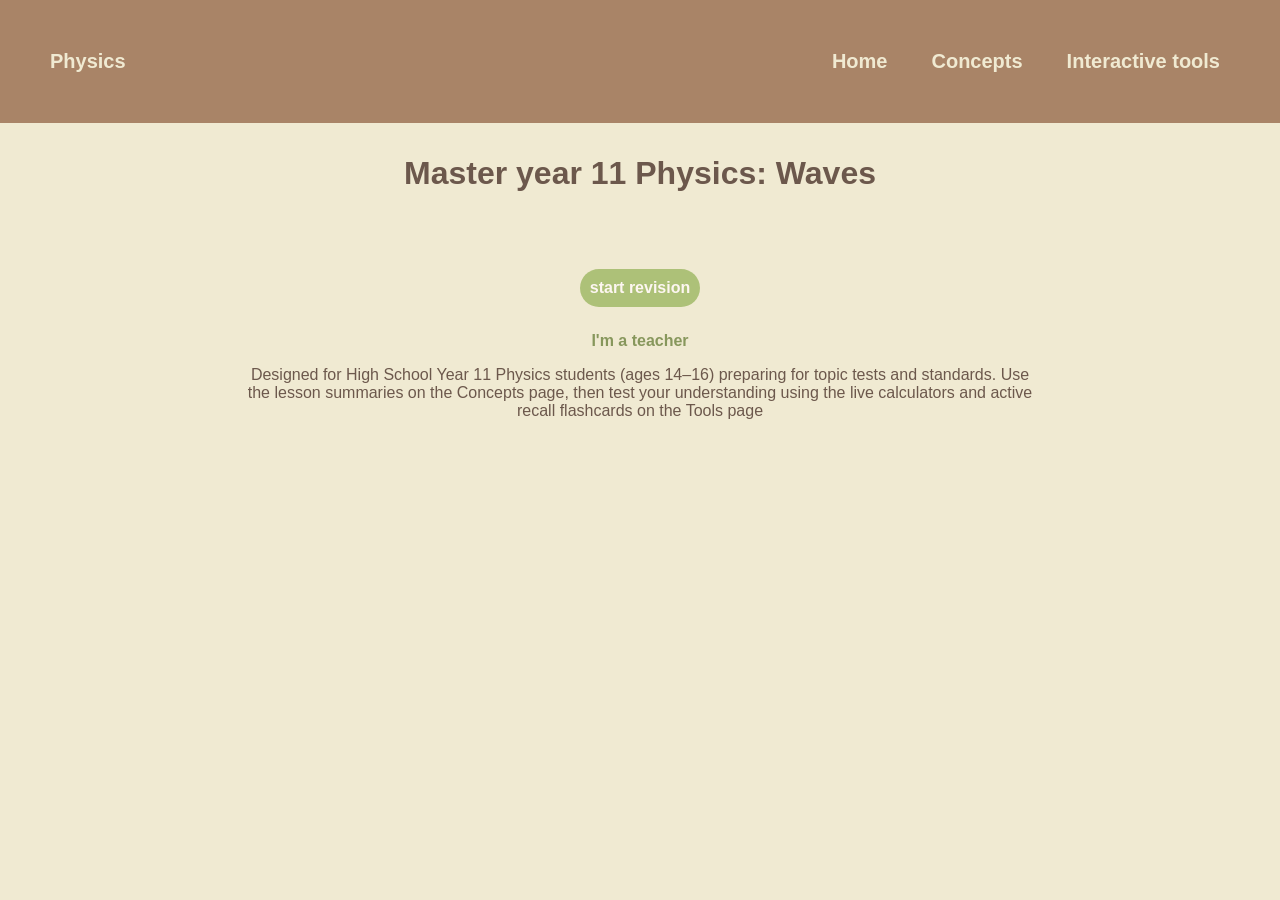
==== index.html @ 6f038c5f "js" ====
<!DOCTYPE html> <!--this is a comment to use in html-->
<html lang="en">
<head>
    <meta charset="UTF-8">
    <meta name="viewport" content="width=device-width, initial-scale=1.0">
    <link href="main.css"  rel="stylesheet" type="text/css">
    <title>Physics: Waves study resourses</title>
</head>
<body>
 <!-- nav bar--> 
  <header>
    <nav class = "navbar"> 
      <div class = "logo">Physics</div>
      <ul>
            <li><a href="index.html">Home</a></li>
            <li><a href="concept.html">Concepts</a></li>
            <li><a href="interactive.html">Interactive tools</a></li>
        </ul>
    </nav>
  </header>
  <main class = "container"> 
  <!--hero section-->  
    <div class = "hero">
      <h1>Master year 11 Physics: Waves </h1>
     </div> 
    <a href= "concept.html" class = "cta-btn">start revision </a> <br>
    
    <a href= "interactive.html" class = "button">I'm a teacher</a>
    <p>Designed for High School Year 11 Physics students (ages 14–16) preparing for topic tests and standards. 
      Use the lesson summaries on the Concepts page, then test your understanding using the live calculators and 
      active recall flashcards on the Tools page</p>
  </main>
  <footer> </footer>
</body>
</html>
---- main.css ----
/* f0ead2 */
/* dde5b6 */
/* adc178 */
/* a98467 */
/* 6c584c */
body {
    margin: 0;
    padding: 0;
    font-family: Arial, sans-serif;
    background-color: #f0ead2;
    color: #6c584c;
}
header {
    background-color: #a98467;
}

.navbar {
    display: flex;
    justify-content: space-between;
    align-items: center;
    padding: 50px;
    font-size: 20px;
}

.logo {
    color: #f0ead2;
    font-weight: bold;
}

.navbar ul {
    list-style: none;
    margin: 0;
    display: flex;
    gap: 1.5rem;
}

.navbar a {
    color: #f0ead2;
    text-decoration: none;
    font-weight: bold;
    border-radius: 6px;
    padding:10px;
}

.navbar a:hover {
    background-color: #adc178;
    color: #6c584c;
}

h1 {
    margin: 2rem;
    color: #6c584c;
}
/* Pt2 */
.container {
    max-width:800px;
    margin:auto;
    text-align: center;
}

.page-title {
    color: #6c584c;
}

.concept-card {
    background-color: #f0ead2;
    border: 2px solid #6c584c;
    margin:30px;
    border-radius: 20px; 
    box-shadow: 0 4px 6px rgba(0, 0, 0, 0.05);
    padding: 40px;
}

.concept-card h2 {
    color: #87975c;
    margin-top: 0;
    margin-bottom: 1rem;
    font-size: 1.3rem;
}

.concept-card p {
    color: #6c584c;
    line-height: 1.6;
}

.cta-btn {
    display: inline-block; /* Enables vertical margins */
    margin-top: 45px;
    margin-bottom: 25px;
    background-color: #adc178;
    text-decoration: none;
    color:#fdf6f1;
    font-weight: bold;
    padding: 10px;
    border-radius: 20px;
    transition-duration: 0.2s;
}

.cta-btn:hover {
    background-color: #8a9961;
}
.button {
    text-decoration: none;
    color: #87975c;
    font-weight: bold;
}

.button:hover {
    color: #667245;
}
.card {
    background-color: #f0ead2;
    border: 2px solid #6c584c;
    margin: 30px;
    border-radius: 20px; 
    box-shadow: 0 4px 6px rgba(0, 0, 0, 0.05);
    padding: 40px;
}

.calc-box {
    display: flex;
    flex-direction: column;
    align-items: center;
    gap: 10px;
}

.field-title {
    margin: 10px 0 2px 0;
    font-weight: bold;
    color: #6c584c;
}

.calc-box input {
    padding: 8px;
    border-radius: 6px;
    border: 1px solid #6c584c;
    width: 200px;
    text-align: center;
}
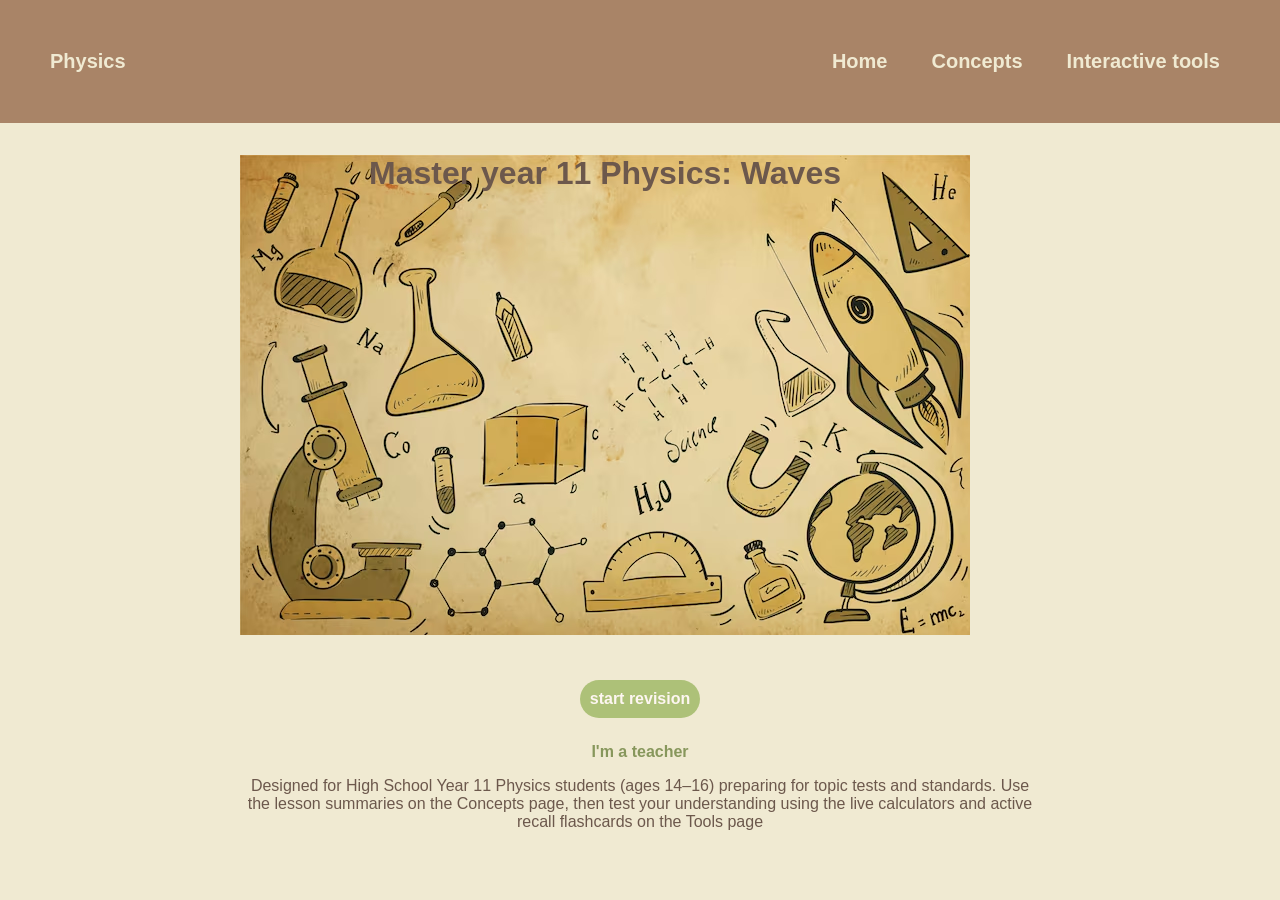
==== commit 38d6d4b5: "css" ====
--- a/index.html
+++ b/index.html
@@ -22,6 +22,7 @@
   <!--hero section-->  
     <div class = "hero">
       <h1>Master year 11 Physics: Waves </h1>
+      
      </div> 
     <a href= "concept.html" class = "cta-btn">start revision </a> <br>
     
--- a/main.css
+++ b/main.css
@@ -138,4 +138,9 @@
     width: 200px;
     text-align: center;
 }
-
+.hero{
+    background-image: url(background.jpg);
+    align-items: center;
+    width: 730px;
+    height: 480px;
+}
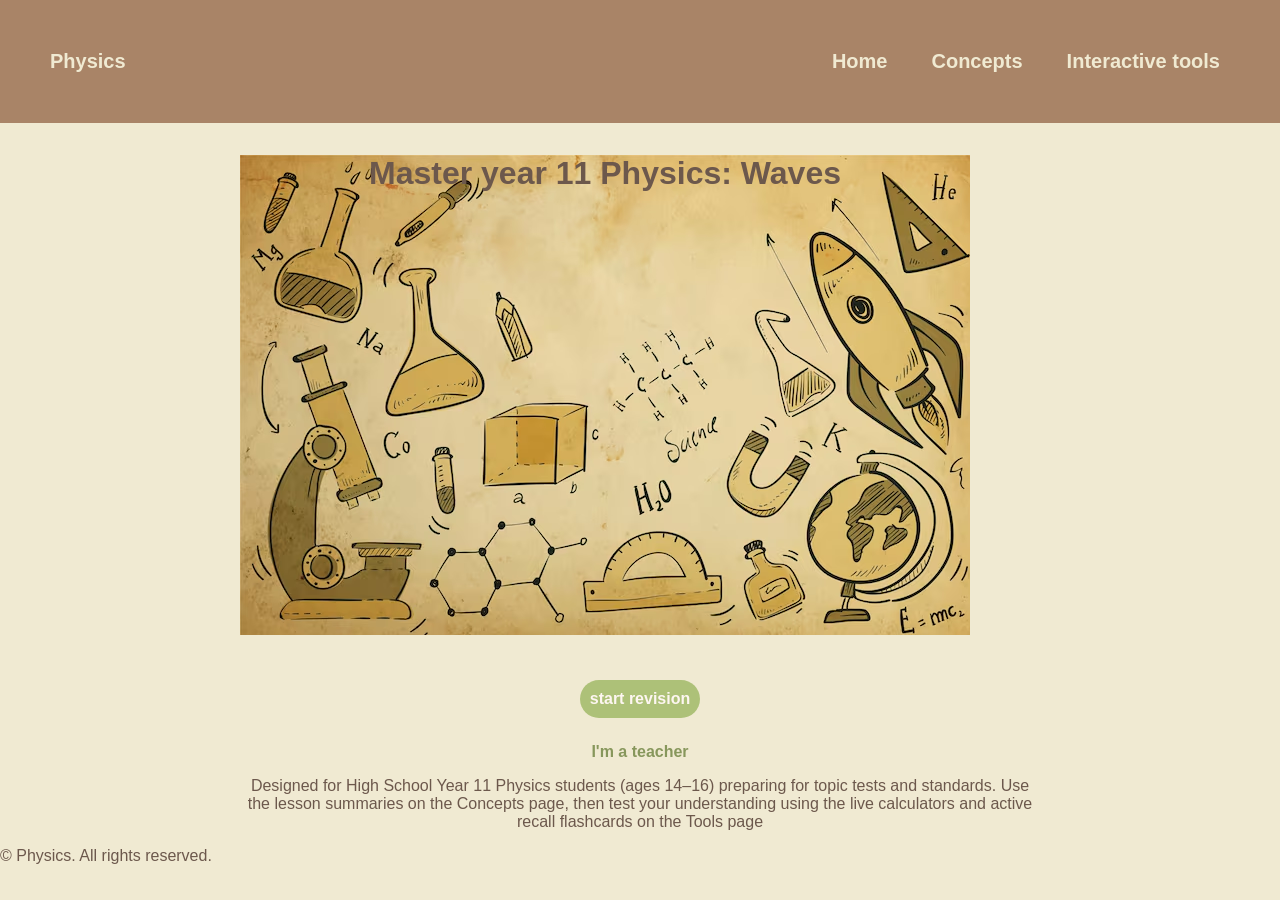
==== commit 6280c84e: "css +" ====
--- a/index.html
+++ b/index.html
@@ -25,12 +25,13 @@
       
      </div> 
     <a href= "concept.html" class = "cta-btn">start revision </a> <br>
-    
+    <!-- the start revision button links to next page( concept ) -->
     <a href= "interactive.html" class = "button">I'm a teacher</a>
     <p>Designed for High School Year 11 Physics students (ages 14–16) preparing for topic tests and standards. 
       Use the lesson summaries on the Concepts page, then test your understanding using the live calculators and 
       active recall flashcards on the Tools page</p>
   </main>
-  <footer> </footer>
+  <footer>
+    <div class="copyright"> <p>© Physics. All rights reserved.</p> </footer>
 </body>
 </html>
--- a/main.css
+++ b/main.css
@@ -144,3 +144,7 @@
     width: 730px;
     height: 480px;
 }
+img{
+    float :left;
+    padding: 100px;
+}
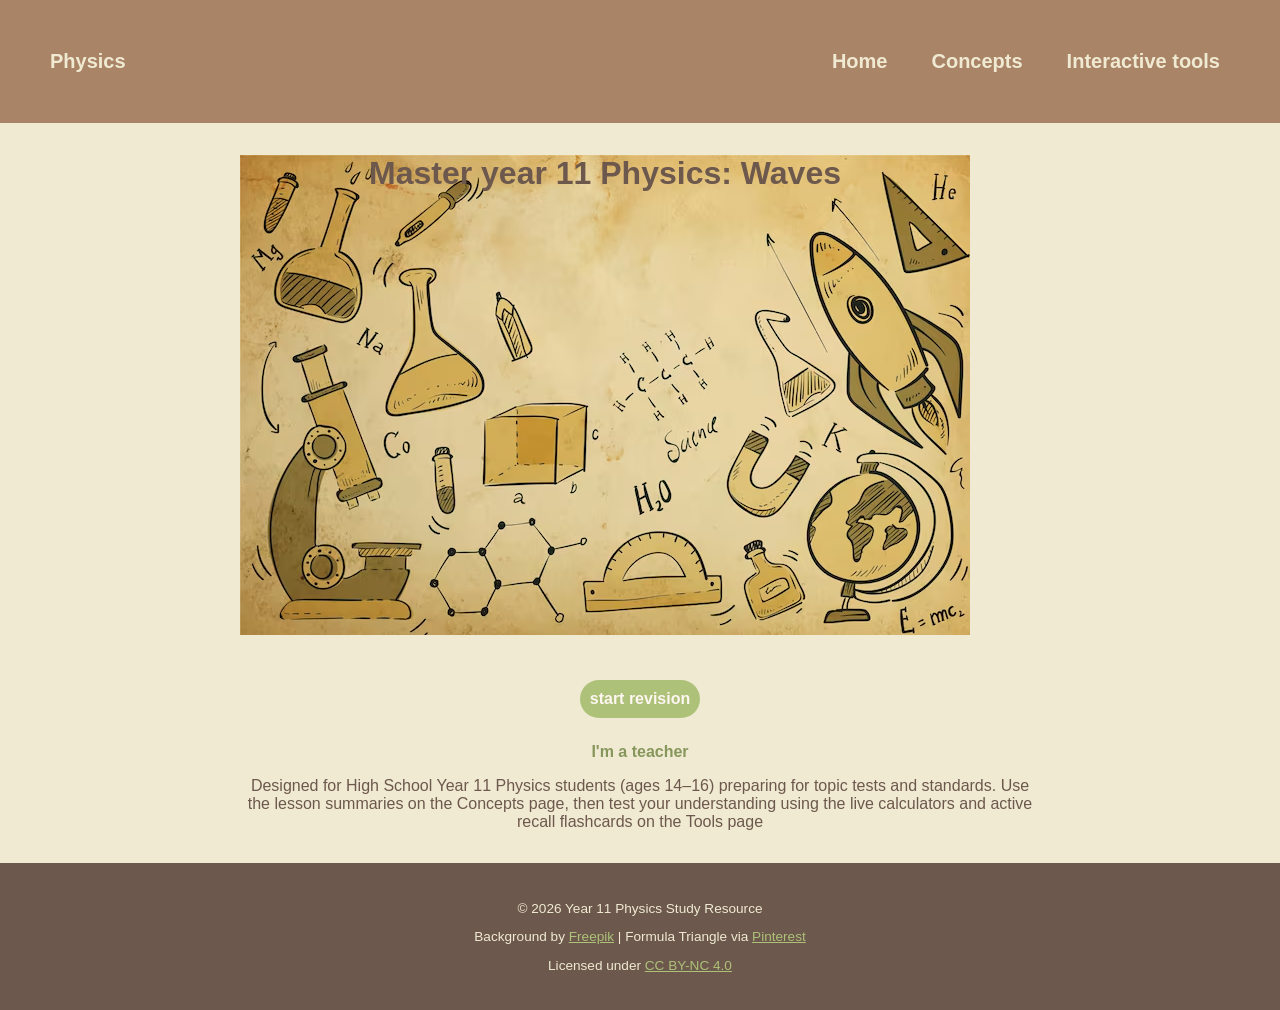
==== commit f749317c: "mvp" ====
--- a/index.html
+++ b/index.html
@@ -32,6 +32,16 @@
       active recall flashcards on the Tools page</p>
   </main>
   <footer>
-    <div class="copyright"> <p>© Physics. All rights reserved.</p> </footer>
+  <p>&copy; 2026 Year 11 Physics Study Resource</p>
+  
+  <p>
+    Background by <a href="https://www.freepik.com" target="_blank">Freepik</a> | 
+    Formula Triangle via <a href="https://i.pinimg.com/236x/67/91/38/679138f4fbce82dc8eb1246825299b35.jpg" target="_blank">Pinterest</a>
+  </p>
+
+  <p>
+    Licensed under <a href="http://creativecommons.org/licenses/by-nc/4.0/" target="_blank">CC BY-NC 4.0</a>
+  </p>
+</footer>
 </body>
 </html>
--- a/main.css
+++ b/main.css
@@ -147,4 +147,23 @@
 img{
     float :left;
     padding: 100px;
-}+}
+
+
+footer {
+  background-color: #6c584c;
+  color: #f0ead2;
+  text-align: center;
+  padding: 1.5rem;
+  margin-top: 2rem;
+  font-size: 0.85rem;
+}
+
+footer a {
+  color: #adc178;
+  text-decoration: underline;
+}
+
+footer a:hover {
+  color: #ffffff;
+}
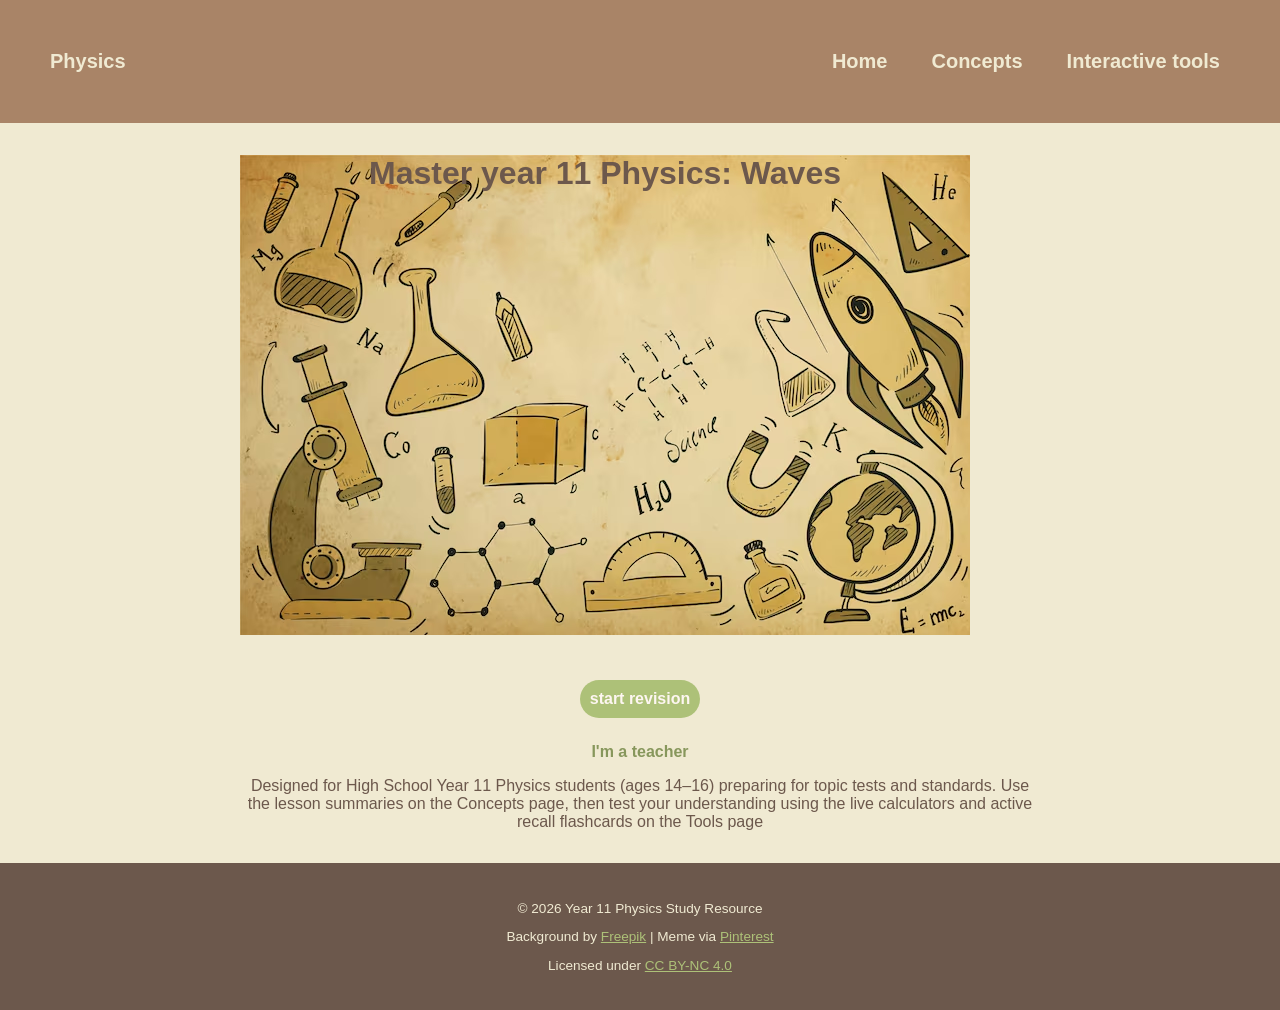
==== commit 90ae8679: "starting" ====
--- a/index.html
+++ b/index.html
@@ -36,7 +36,7 @@
   
   <p>
     Background by <a href="https://www.freepik.com" target="_blank">Freepik</a> | 
-    Formula Triangle via <a href="https://i.pinimg.com/236x/67/91/38/679138f4fbce82dc8eb1246825299b35.jpg" target="_blank">Pinterest</a>
+    Meme via <a href="https://i.pinimg.com/236x/67/91/38/679138f4fbce82dc8eb1246825299b35.jpg" target="_blank">Pinterest</a>
   </p>
 
   <p>
--- a/main.css
+++ b/main.css
@@ -11,6 +11,7 @@
     background-color: #f0ead2;
     color: #6c584c;
 }
+
 header {
     background-color: #a98467;
 }
@@ -167,3 +168,8 @@
 footer a:hover {
   color: #ffffff;
 }
+.flash{
+    padding: 100px;
+    border-radius: 30px;
+    margin:50px;
+}
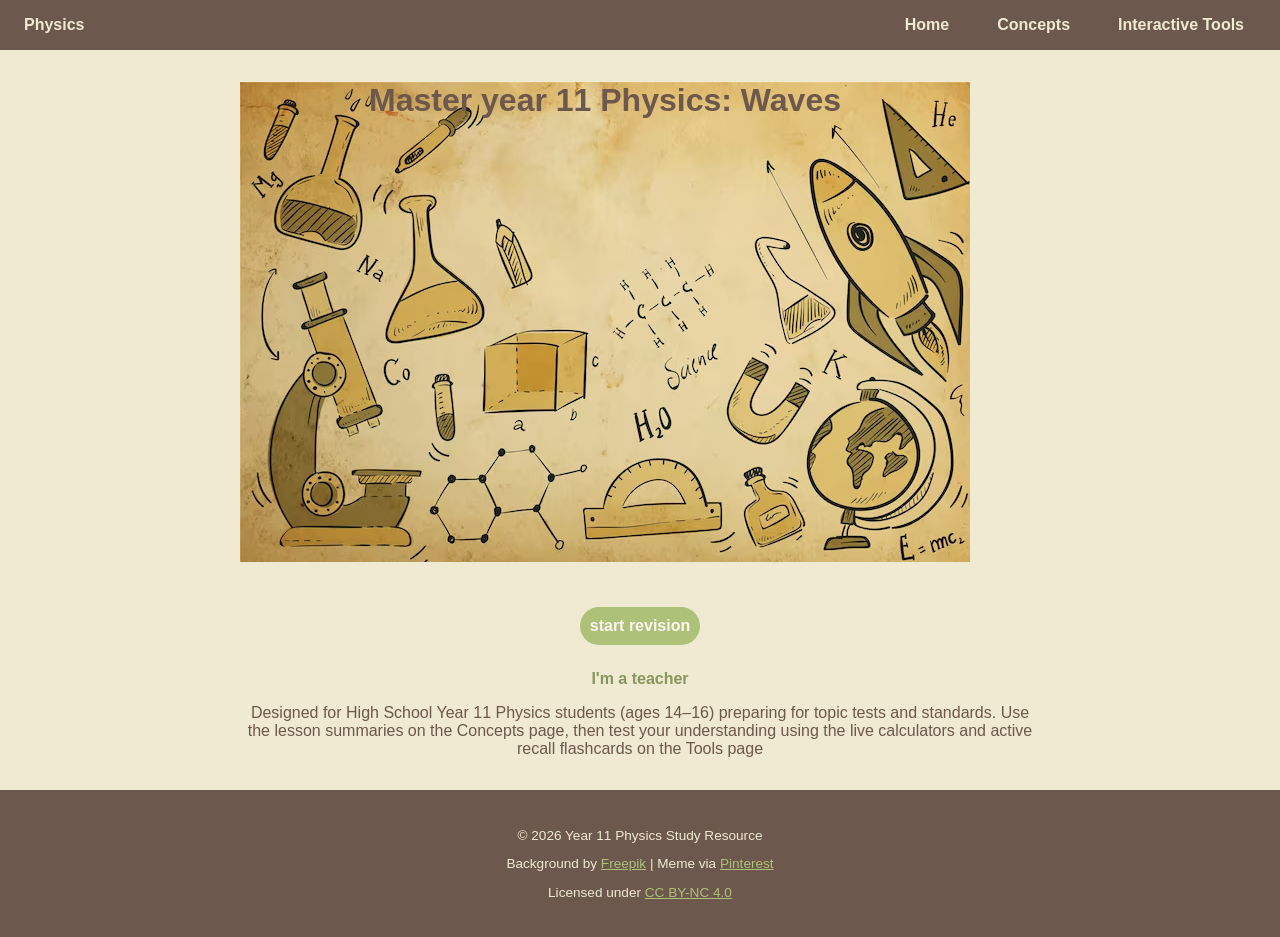
==== commit 720b0d04: "hamburger" ====
--- a/index.html
+++ b/index.html
@@ -9,14 +9,23 @@
 <body>
  <!-- nav bar--> 
   <header>
-    <nav class = "navbar"> 
-      <div class = "logo">Physics</div>
-      <ul>
-            <li><a href="index.html">Home</a></li>
-            <li><a href="concept.html">Concepts</a></li>
-            <li><a href="interactive.html">Interactive tools</a></li>
-        </ul>
-    </nav>
+    <nav class="navbar">
+  <div class="logo">Physics</div>
+  
+  <!-- Hamburger Toggle Icon -->
+  <div class="hamburger" id="hamburger-btn">
+    <span class="bar"></span>
+    <span class="bar"></span>
+    <span class="bar"></span>
+  </div>
+
+  <!-- Navigation Drawer Menu -->
+  <ul class="nav-menu" id="nav-menu">
+    <li class="nav-item"><a href="index.html" class="nav-link">Home</a></li>
+    <li class="nav-item"><a href="concept.html" class="nav-link">Concepts</a></li>
+    <li class="nav-item"><a href="interactive.html" class="nav-link">Interactive Tools</a></li>
+  </ul>
+</nav>
   </header>
   <main class = "container"> 
   <!--hero section-->  
@@ -30,7 +39,7 @@
     <p>Designed for High School Year 11 Physics students (ages 14–16) preparing for topic tests and standards. 
       Use the lesson summaries on the Concepts page, then test your understanding using the live calculators and 
       active recall flashcards on the Tools page</p>
-  </main>
+  </main> 
   <footer>
   <p>&copy; 2026 Year 11 Physics Study Resource</p>
   
@@ -42,6 +51,8 @@
   <p>
     Licensed under <a href="http://creativecommons.org/licenses/by-nc/4.0/" target="_blank">CC BY-NC 4.0</a>
   </p>
+
 </footer>
+<script src="script.js" defer></script>
 </body>
 </html>
--- a/main.css
+++ b/main.css
@@ -16,12 +16,96 @@
     background-color: #a98467;
 }
 
+/* --- Base Navigation Bar Layout --- */
 .navbar {
-    display: flex;
-    justify-content: space-between;
-    align-items: center;
-    padding: 50px;
-    font-size: 20px;
+  display: flex;
+  justify-content: space-between;
+  align-items: center;
+  padding: 1rem 1.5rem;
+  background-color: #6c584c; /* Earthy primary header color */
+}
+
+.nav-menu {
+  display: flex;
+  justify-content: space-between;
+  align-items: center;
+  gap: 1.5rem;
+  list-style: none;
+  margin: 0;
+  padding: 0;
+}
+
+.nav-link {
+  color: #f0ead2;
+  text-decoration: none;
+  font-weight: bold;
+  padding: 8px 12px;
+  border-radius: 6px;
+  transition: 0.3s ease;
+}
+
+.nav-link:hover {
+  background-color: #adc178;
+  color: #6c584c;
+}
+
+/* Hamburger Icon (Hidden on Desktop) */
+.hamburger {
+  display: none;
+  cursor: pointer;
+  flex-direction: column;
+  gap: 5px;
+}
+
+.bar {
+  display: block;
+  width: 25px;
+  height: 3px;
+  margin: 2px 0;
+  background-color: #f0ead2;
+  transition: all 0.3s ease-in-out;
+}
+
+/* --- Mobile Viewport Layout (< 768px) --- */
+@media screen and (max-width: 768px) {
+  .hamburger {
+    display: block; /* Show toggle icon on mobile */
+  }
+
+  /* Hamburger to 'X' Cross Animation */
+  .hamburger.active .bar:nth-child(2) {
+    opacity: 0;
+  }
+  .hamburger.active .bar:nth-child(1) {
+    transform: translateY(8px) rotate(45deg);
+  }
+  .hamburger.active .bar:nth-child(3) {
+    transform: translateY(-8px) rotate(-45deg);
+  }
+
+  /* Off-Canvas Slide-Out Drawer Panel */
+  .nav-menu {
+    position: fixed;
+    left: -100%; /* Hidden off the left edge of the screen */
+    top: 60px;   /* Positioned below top nav bar */
+    flex-direction: column;
+    background-color: #6c584c;
+    width: 100%;
+    border-radius: 0 0 10px 10px;
+    text-align: center;
+    transition: 0.3s ease-in-out;
+    box-shadow: 0 10px 27px rgba(0, 0, 0, 0.15);
+    padding: 1.5rem 0;
+  }
+
+  /* Active Class: Slides the drawer into view */
+  .nav-menu.active {
+    left: 0;
+  }
+
+  .nav-item {
+    margin: 1rem 0;
+  }
 }
 
 .logo {
@@ -29,25 +113,6 @@
     font-weight: bold;
 }
 
-.navbar ul {
-    list-style: none;
-    margin: 0;
-    display: flex;
-    gap: 1.5rem;
-}
-
-.navbar a {
-    color: #f0ead2;
-    text-decoration: none;
-    font-weight: bold;
-    border-radius: 6px;
-    padding:10px;
-}
-
-.navbar a:hover {
-    background-color: #adc178;
-    color: #6c584c;
-}
 
 h1 {
     margin: 2rem;
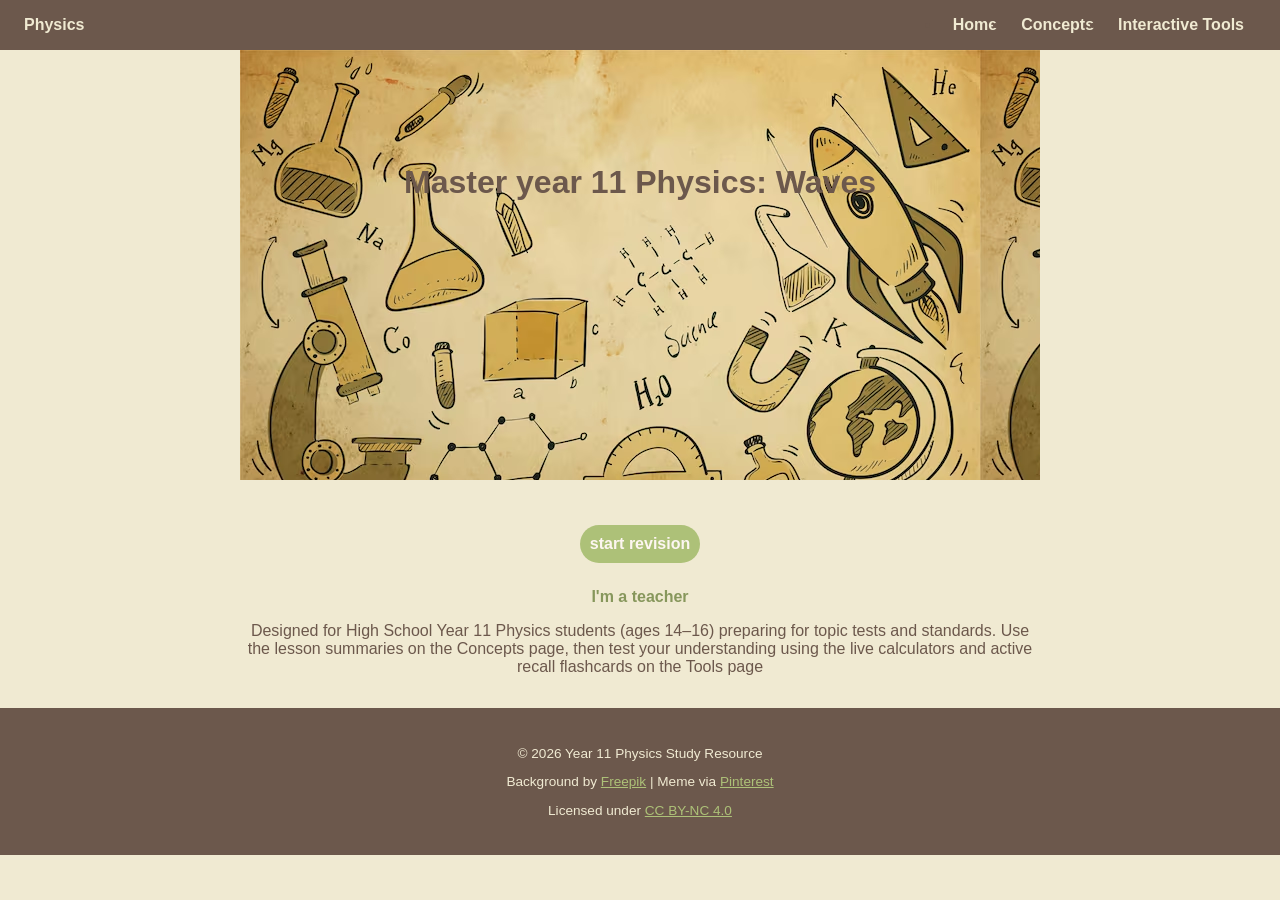
==== commit e83f2d34: "js" ====
--- a/index.html
+++ b/index.html
@@ -18,12 +18,11 @@
     <span class="bar"></span>
     <span class="bar"></span>
   </div>
-
-  <!-- Navigation Drawer Menu -->
+  
   <ul class="nav-menu" id="nav-menu">
-    <li class="nav-item"><a href="index.html" class="nav-link">Home</a></li>
-    <li class="nav-item"><a href="concept.html" class="nav-link">Concepts</a></li>
-    <li class="nav-item"><a href="interactive.html" class="nav-link">Interactive Tools</a></li>
+    <li><a href="index.html" class="nav-link">Home</a></li>
+    <li><a href="concept.html" class="nav-link">Concepts</a></li>
+    <li><a href="interactive.html" class="nav-link">Interactive Tools</a></li>
   </ul>
 </nav>
   </header>
--- a/main.css
+++ b/main.css
@@ -20,6 +20,7 @@
 .navbar {
   display: flex;
   justify-content: space-between;
+  /* pushes the logo and the menu on opposite sides */
   align-items: center;
   padding: 1rem 1.5rem;
   background-color: #6c584c; /* Earthy primary header color */
@@ -27,10 +28,6 @@
 
 .nav-menu {
   display: flex;
-  justify-content: space-between;
-  align-items: center;
-  gap: 1.5rem;
-  list-style: none;
   margin: 0;
   padding: 0;
 }
@@ -49,10 +46,11 @@
   color: #6c584c;
 }
 
+
 /* Hamburger Icon (Hidden on Desktop) */
 .hamburger {
   display: none;
-  cursor: pointer;
+  justify-content: space-around;
   flex-direction: column;
   gap: 5px;
 }
@@ -63,25 +61,27 @@
   height: 3px;
   margin: 2px 0;
   background-color: #f0ead2;
-  transition: all 0.3s ease-in-out;
-}
-
-/* --- Mobile Viewport Layout (< 768px) --- */
-@media screen and (max-width: 768px) {
+  transition: all ease-in-out 0.2s;
+}
+
+/* --- mobile screen --- */
+@media screen and (max-width: 767px) {
   .hamburger {
     display: block; /* Show toggle icon on mobile */
   }
 
-  /* Hamburger to 'X' Cross Animation */
+  /* Hamburger to 'X' */
   .hamburger.active .bar:nth-child(2) {
     opacity: 0;
-  }
+  }  /* hides second bar */
   .hamburger.active .bar:nth-child(1) {
     transform: translateY(8px) rotate(45deg);
   }
   .hamburger.active .bar:nth-child(3) {
     transform: translateY(-8px) rotate(-45deg);
   }
+ /* rotates bars 1 and 3 */
+
 
   /* Off-Canvas Slide-Out Drawer Panel */
   .nav-menu {
@@ -96,15 +96,15 @@
     transition: 0.3s ease-in-out;
     box-shadow: 0 10px 27px rgba(0, 0, 0, 0.15);
     padding: 1.5rem 0;
-  }
-
-  /* Active Class: Slides the drawer into view */
+    gap:30px;
+  }
+
   .nav-menu.active {
     left: 0;
   }
 
   .nav-item {
-    margin: 1rem 0;
+    margin: 2rem;
   }
 }
 
@@ -115,7 +115,7 @@
 
 
 h1 {
-    margin: 2rem;
+    margin: 4rem;
     color: #6c584c;
 }
 /* Pt2 */
@@ -207,8 +207,9 @@
 .hero{
     background-image: url(background.jpg);
     align-items: center;
-    width: 730px;
-    height: 480px;
+    padding-top:50px;
+    width: 100%;
+    height: 380px;
 }
 img{
     float :left;
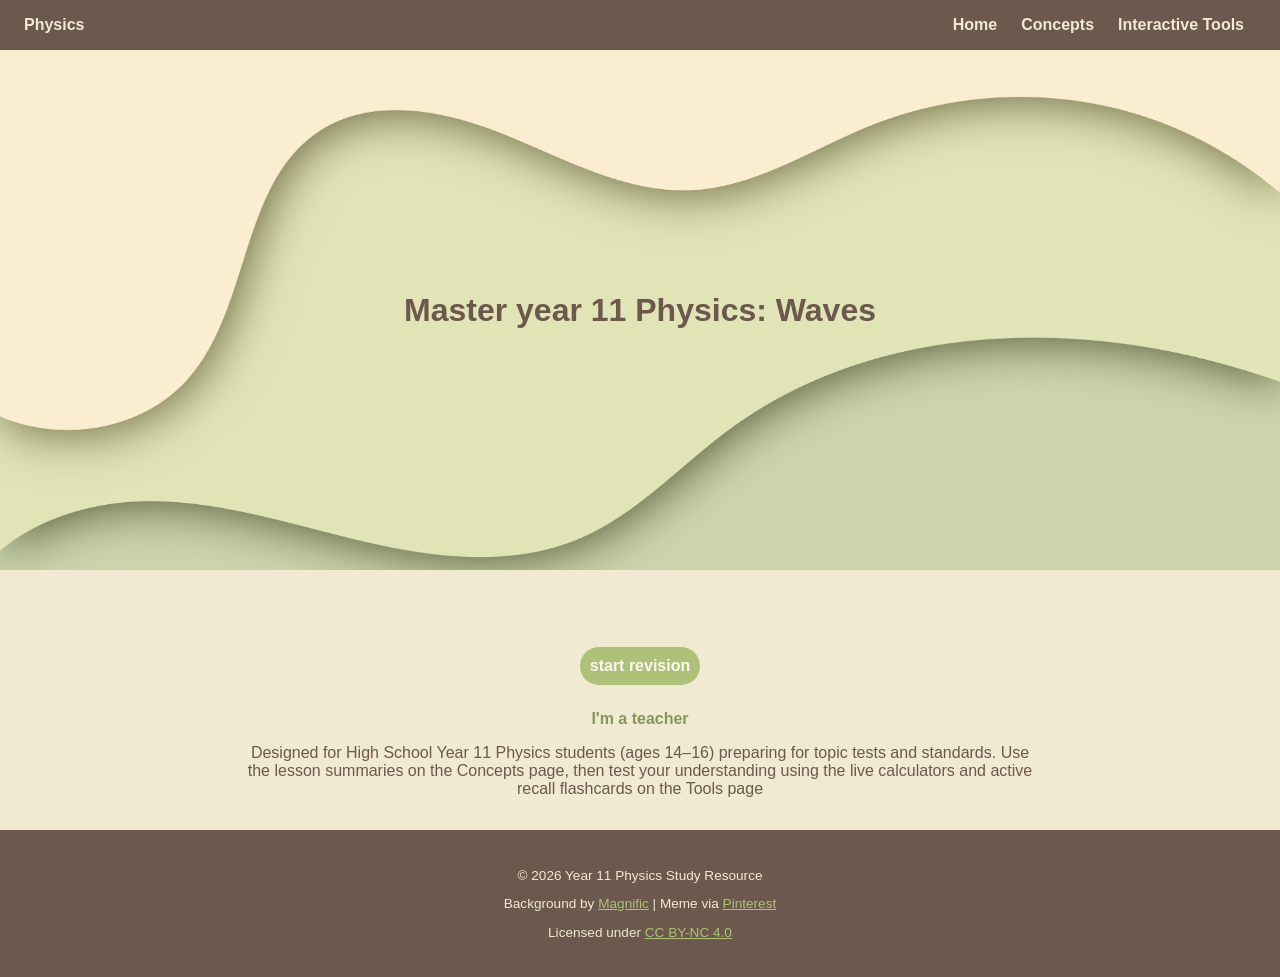
==== commit 6d3d2a66: "keeping float1" ====
--- a/index.html
+++ b/index.html
@@ -26,12 +26,12 @@
   </ul>
 </nav>
   </header>
-  <main class = "container"> 
+  
   <!--hero section-->  
     <div class = "hero">
       <h1>Master year 11 Physics: Waves </h1>
       
-     </div> 
+     </div> <main class = "container"> 
     <a href= "concept.html" class = "cta-btn">start revision </a> <br>
     <!-- the start revision button links to next page( concept ) -->
     <a href= "interactive.html" class = "button">I'm a teacher</a>
@@ -43,7 +43,7 @@
   <p>&copy; 2026 Year 11 Physics Study Resource</p>
   
   <p>
-    Background by <a href="https://www.freepik.com" target="_blank">Freepik</a> | 
+    Background by <a href="https://www.magnific.com" target="_blank">Magnific</a> | 
     Meme via <a href="https://i.pinimg.com/236x/67/91/38/679138f4fbce82dc8eb1246825299b35.jpg" target="_blank">Pinterest</a>
   </p>
 
--- a/main.css
+++ b/main.css
@@ -117,6 +117,9 @@
 h1 {
     margin: 4rem;
     color: #6c584c;
+    padding:30px;
+    
+    border-radius: 30px;
 }
 /* Pt2 */
 .container {
@@ -136,8 +139,12 @@
     border-radius: 20px; 
     box-shadow: 0 4px 6px rgba(0, 0, 0, 0.05);
     padding: 40px;
-}
-
+    display:flex;
+    align-items: center;
+}
+.concept-card img{
+  float: none;       
+}
 .concept-card h2 {
     color: #87975c;
     margin-top: 0;
@@ -204,16 +211,17 @@
     width: 200px;
     text-align: center;
 }
-.hero{
-    background-image: url(background.jpg);
-    align-items: center;
-    padding-top:50px;
-    width: 100%;
-    height: 380px;
-}
-img{
-    float :left;
-    padding: 100px;
+
+ .hero {
+  background-image: url('green.jpg');
+  background-size: cover;
+  background-position: center;
+  width: 100%; 
+  height: 520px;
+  display: flex;
+  align-items: center;
+  justify-content: center;
+  margin-bottom: 2rem;
 }
 
 
@@ -238,4 +246,103 @@
     padding: 100px;
     border-radius: 30px;
     margin:50px;
-}+    border:none;
+    background-color: #adc178;
+    font-size: 20px;
+    color:#694d3c;
+}
+/* testing */
+.flashcard-grid {
+  display: flex;
+  flex-direction: column;
+  gap: 1.5rem;
+  max-width: 600px;
+  margin: 0 auto;
+}
+
+.flashcard {
+  background-color: transparent;
+  width: 100%;
+  height: 120px;
+  perspective: 1000px; 
+  cursor: pointer;
+}
+
+.card-inner {
+  position: relative;
+  width: 100%;
+  height: 100%;
+  text-align: center;
+  transition: transform 0.6s ease;
+  transform-style: preserve-3d;
+  box-shadow: 0 4px 8px rgba(0,0,0,0.1);
+  border-radius: 8px;
+}
+
+.flashcard.flipped .card-inner {
+  transform: rotateY(180deg);
+}
+
+.card-front, .card-back {
+  position: absolute;
+  width: 100%;
+  height: 100%;
+  backface-visibility: hidden; 
+  display: flex;
+  align-items: center;
+  justify-content: center;
+  padding: 1rem;
+  box-sizing: border-box;
+  border-radius: 8px;
+  font-weight: bold;
+}
+
+.card-front {
+  background-color: #adc178; 
+  color: #6c584c;
+}
+
+.card-back {
+  background-color: #f0ead2;
+  color: #6c584c;
+  transform: rotateY(180deg); /* pre-rotates the back side so it starts hidden */
+}
+ul, li {
+  list-style: none; /* getting rid of the bullet point... */
+}
+  /* --- concept page --- */
+.concept-flex {
+  display: flex;
+  align-items: center;
+  gap: 2rem;           
+  text-align: left; 
+}
+
+.concept-img {
+  width: 250px;     
+  height: auto;     
+  border-radius: 10px;
+}
+
+.concept-text {
+  flex: 1;           
+}
+
+.meme{
+  padding-left: 100px;
+  padding-top:30px;
+  float:left;
+}
+@media screen and (max-width: 767px) {
+  .meme{
+    float:none;
+  }
+  .concept-flex {
+    flex-direction: column;
+    text-align: center;
+  }
+  
+  .concept-img {
+    width: 100%;     
+    max-width: 300px;
+  }
